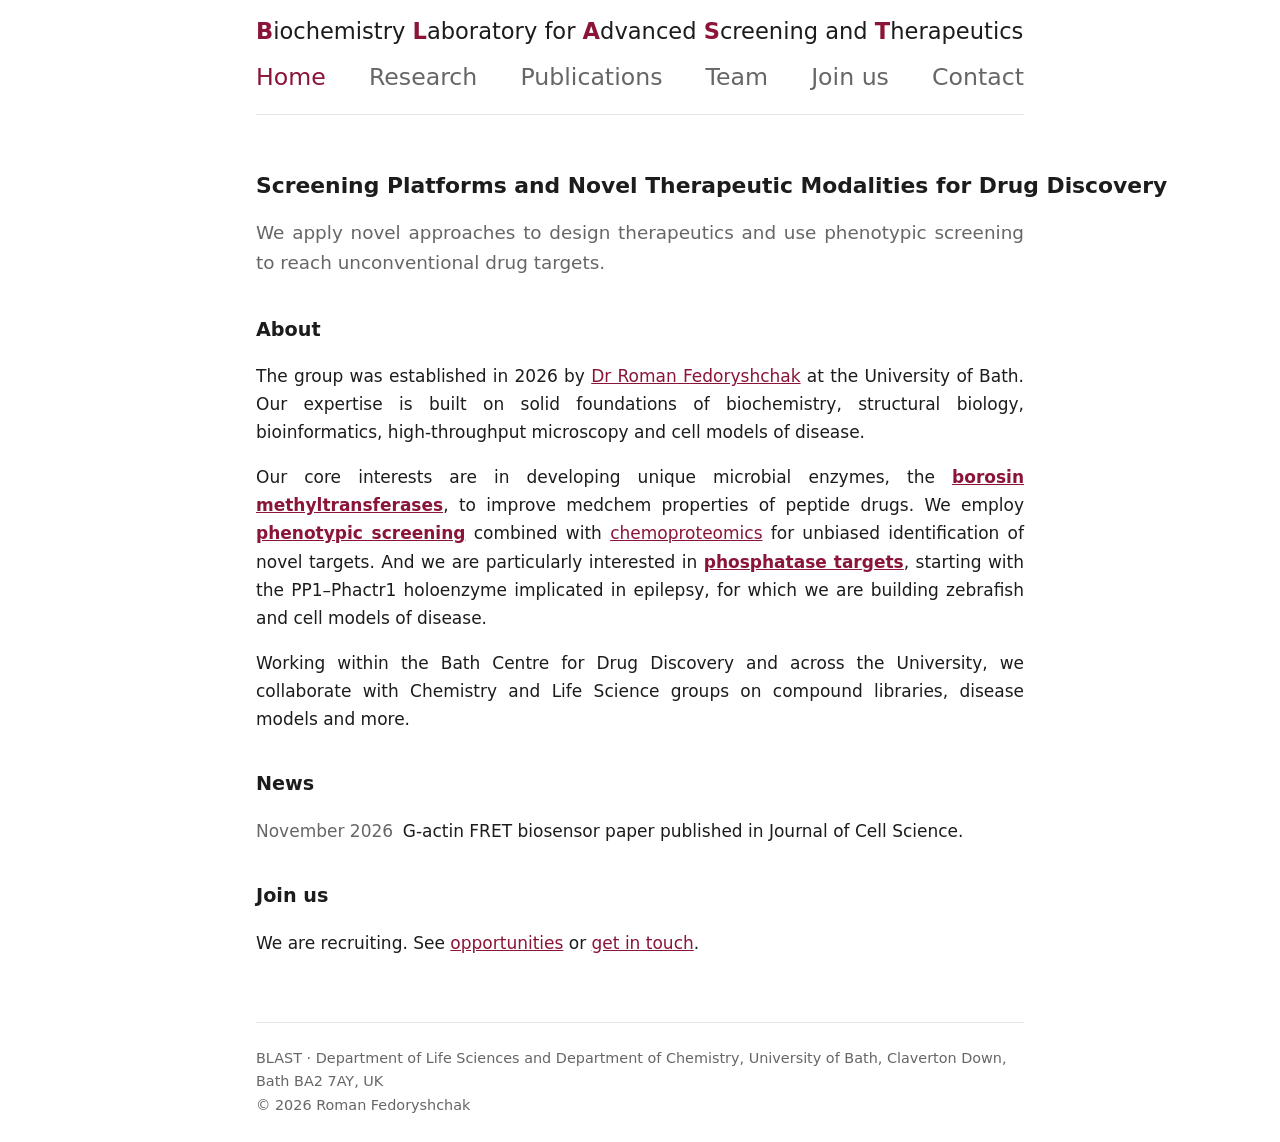
==== index.html @ 1707183f "Add BLAST group website Static HTML/CSS site for the Biochemistry Laboratory for Advanced Screening " ====
<!doctype html>
<html lang="en">
<head>
<meta charset="utf-8">
<meta name="viewport" content="width=device-width,initial-scale=1">
<title>Home · BLAST</title>
<meta name="description" content="BLAST: Biochemistry Laboratory for Advanced Screening and Therapeutics. Drug Discovery Lab at the University of Bath.">
<link rel="stylesheet" href="style.css?v=5">
</head>
<body>
<header><div class="wrap">
<a class="site" href="index.html"><b>B</b>iochemistry <b>L</b>aboratory for <b>A</b>dvanced <b>S</b>creening and <b>T</b>herapeutics</a>
<nav><a href="index.html" aria-current="page">Home</a><a href="research.html">Research</a><a href="publications.html">Publications</a><a href="team.html">Team</a><a href="join.html">Join us</a><a href="contact.html">Contact</a></nav>
</div></header>
<main><div class="wrap">

<h1 class="oneline">Screening Platforms and Novel Therapeutic Modalities for Drug Discovery</h1>
<p class="lead">We apply novel approaches to design therapeutics and use phenotypic screening to reach unconventional drug targets.</p>

<h2>About</h2>
<p>The group was established in 2026 by <a href="team.html">Dr Roman Fedoryshchak</a> at the University of Bath. Our expertise is built on solid foundations of biochemistry, structural biology, bioinformatics, high-throughput microscopy and cell models of disease.</p>
<p>Our core interests are in developing unique microbial enzymes, the <strong><a href="research.html#borosins">borosin methyltransferases</a></strong>, to improve medchem properties of peptide drugs. We employ <strong><a href="research.html#screening">phenotypic screening</a></strong> combined with <a href="research.html#chemoproteomics">chemoproteomics</a> for unbiased identification of novel targets. And we are particularly interested in <strong><a href="research.html#phosphatases">phosphatase targets</a></strong>, starting with the PP1&ndash;Phactr1 holoenzyme implicated in epilepsy, for which we are building zebrafish and cell models of disease.</p>
<p>Working within the Bath Centre for Drug Discovery and across the University, we collaborate with Chemistry and Life Science groups on compound libraries, disease models and more.</p>

<h2>News</h2>
<ul class="plain">
<li><span class="date">November 2026</span>G-actin FRET biosensor paper published in Journal of Cell Science.</li>
</ul>

<h2>Join us</h2>
<p>We are recruiting. See <a href="join.html">opportunities</a> or <a href="contact.html">get in touch</a>.</p>

</div></main>
<footer><div class="wrap">
BLAST · Department of Life Sciences and Department of Chemistry, University of Bath, Claverton Down, Bath BA2 7AY, UK<br>
&copy; 2026 Roman Fedoryshchak
</div></footer>
<script>
(function(){function fit(){var w=document.querySelector("header .wrap");if(!w)return;
["header .site","header nav"].forEach(function(q){var e=document.querySelector(q),n=q==="header nav";e.style.fontSize="10px";if(n)e.style.width="max-content";
var k=w.clientWidth/e.getBoundingClientRect().width*10;if(n){k*=0.72;e.style.width="100%";}e.style.fontSize=Math.max(13,Math.min(k,60))+"px";});}
fit();window.addEventListener("resize",fit);if(document.fonts)document.fonts.ready.then(fit);})();
</script>
</body>
</html>
---- style.css ----
:root{--bg:#fff;--fg:#1c1c1c;--muted:#666;--line:#e4e4e4;--accent:#8a1538;--ph:#fff4c2}
@media(prefers-color-scheme:dark){:root{--bg:#141414;--fg:#e8e8e8;--muted:#9a9a9a;--line:#2d2d2d;--accent:#e08aa5;--ph:#4a4220}}
*{box-sizing:border-box}
body{margin:0;background:var(--bg);color:var(--fg);font:17px/1.65 system-ui,-apple-system,"Segoe UI",sans-serif}
a{color:var(--accent)}
.wrap{width:calc(100% - 2.5rem);max-width:48rem;margin:0 auto}
header{padding:1.1rem 0}
header .wrap{border-bottom:1px solid var(--line);padding-bottom:1.1rem}
.site{display:inline-block;white-space:nowrap;font-weight:400;text-decoration:none;color:var(--fg);line-height:1.2}

.site b{font-weight:800;color:var(--accent)}
nav a{text-decoration:none;color:var(--muted)}
nav a:hover,nav a[aria-current]{color:var(--accent)}
main{padding:2.5rem 0 3rem}
h1{font-size:1.9rem;line-height:1.2;margin:0 0 1rem}
h2{font-size:1.2rem;margin:2.2rem 0 .6rem}
h3{font-size:1rem;margin:1.4rem 0 .2rem}
.lead{font-size:1.15rem;color:var(--muted)}
.muted{color:var(--muted)}
.ph{background:var(--ph);padding:0 .25em;border-radius:3px}
ul.plain{list-style:none;padding:0}
ul.plain li{margin:.5rem 0}
.date{color:var(--muted);font-variant-numeric:tabular-nums;margin-right:.6rem}
.pub{margin:0 0 1.1rem}
.pub .t{font-weight:600}
.pub .a,.pub .j{color:var(--muted);font-size:.95rem}
.person{display:flex;gap:1.25rem;margin:1.5rem 0}
.avatar{flex:none;width:190px;height:190px;border-radius:50%;background:var(--line);display:grid;place-items:center;color:var(--muted);font-size:.75rem;overflow:hidden;position:relative}
.avatar img{position:absolute;inset:0;width:100%;height:100%;object-fit:cover;object-position:50% 21%}
footer .wrap{border-top:1px solid var(--line);padding-top:1.5rem}
footer{padding:0 0 1.5rem;color:var(--muted);font-size:.9rem}
@media(max-width:520px){.person{flex-direction:column}}

main p,main li{text-align:justify;hyphens:auto;-webkit-hyphens:auto}
.pub .a,.pub .j,.pub .t{text-align:left}
header nav{display:flex;justify-content:space-between;width:100%;margin-top:.7rem;white-space:nowrap}

.oneline{white-space:nowrap;font-size:min(1.9rem,calc(min(100vw - 2.5rem,56rem)/41))}
@media(max-width:700px){.oneline{white-space:normal;font-size:1.6rem}}
.fig{margin:.4rem 0 1rem;width:38%}
.fig.right{float:right;margin-left:1.5rem}
.fig.left{float:left;margin-right:1.5rem}
.fig img{background:#fff;display:block;width:100%;height:auto;border-radius:4px}
.fig figcaption{color:var(--muted);font-size:.85rem;margin-top:.4rem;text-align:left}
main h2{clear:both}
@media(max-width:700px){.fig{float:none!important;width:100%;margin:1rem 0}}
main .wrap::after{content:"";display:block;clear:both}
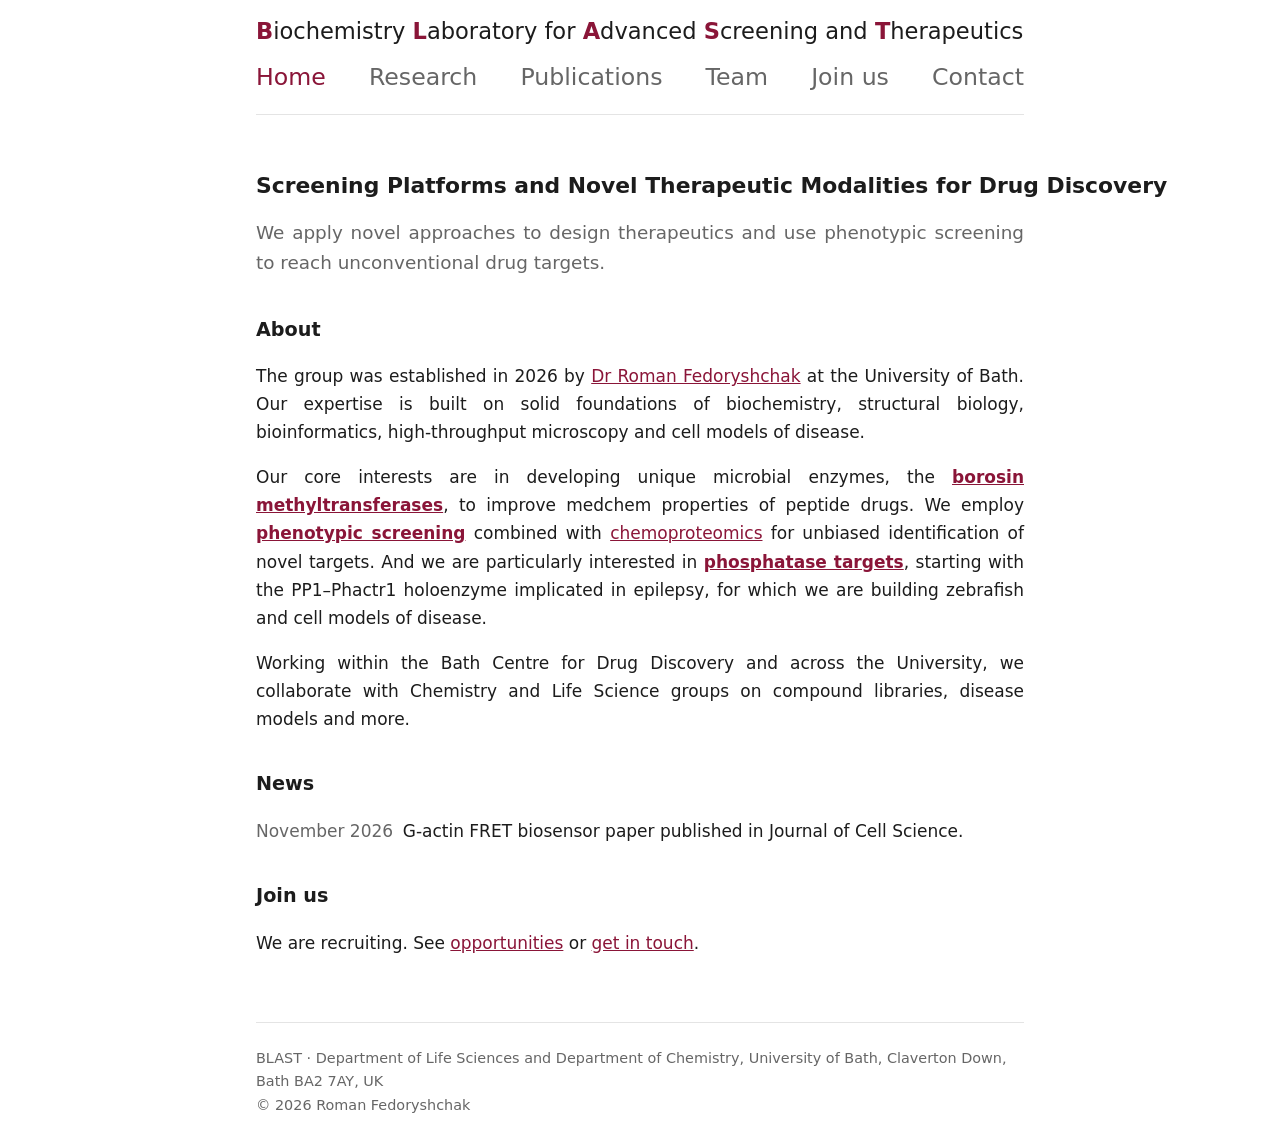
==== commit 123b801c: "Wrap header title onto two lines on narrow screens Co-Authored-By: Claude Sonnet 5.5 <noreply@anthro" ====
--- a/index.html
+++ b/index.html
@@ -5,11 +5,11 @@
 <meta name="viewport" content="width=device-width,initial-scale=1">
 <title>Home · BLAST</title>
 <meta name="description" content="BLAST: Biochemistry Laboratory for Advanced Screening and Therapeutics. Drug Discovery Lab at the University of Bath.">
-<link rel="stylesheet" href="style.css?v=5">
+<link rel="stylesheet" href="style.css?v=6">
 </head>
 <body>
 <header><div class="wrap">
-<a class="site" href="index.html"><b>B</b>iochemistry <b>L</b>aboratory for <b>A</b>dvanced <b>S</b>creening and <b>T</b>herapeutics</a>
+<a class="site" href="index.html"><b>B</b>iochemistry <b>L</b>aboratory <span class="sub">for <b>A</b>dvanced <b>S</b>creening and <b>T</b>herapeutics</span></a>
 <nav><a href="index.html" aria-current="page">Home</a><a href="research.html">Research</a><a href="publications.html">Publications</a><a href="team.html">Team</a><a href="join.html">Join us</a><a href="contact.html">Contact</a></nav>
 </div></header>
 <main><div class="wrap">
--- a/style.css
+++ b/style.css
@@ -45,3 +45,4 @@
 main h2{clear:both}
 @media(max-width:700px){.fig{float:none!important;width:100%;margin:1rem 0}}
 main .wrap::after{content:"";display:block;clear:both}
+@media(max-width:700px){.site .sub{display:block}}
